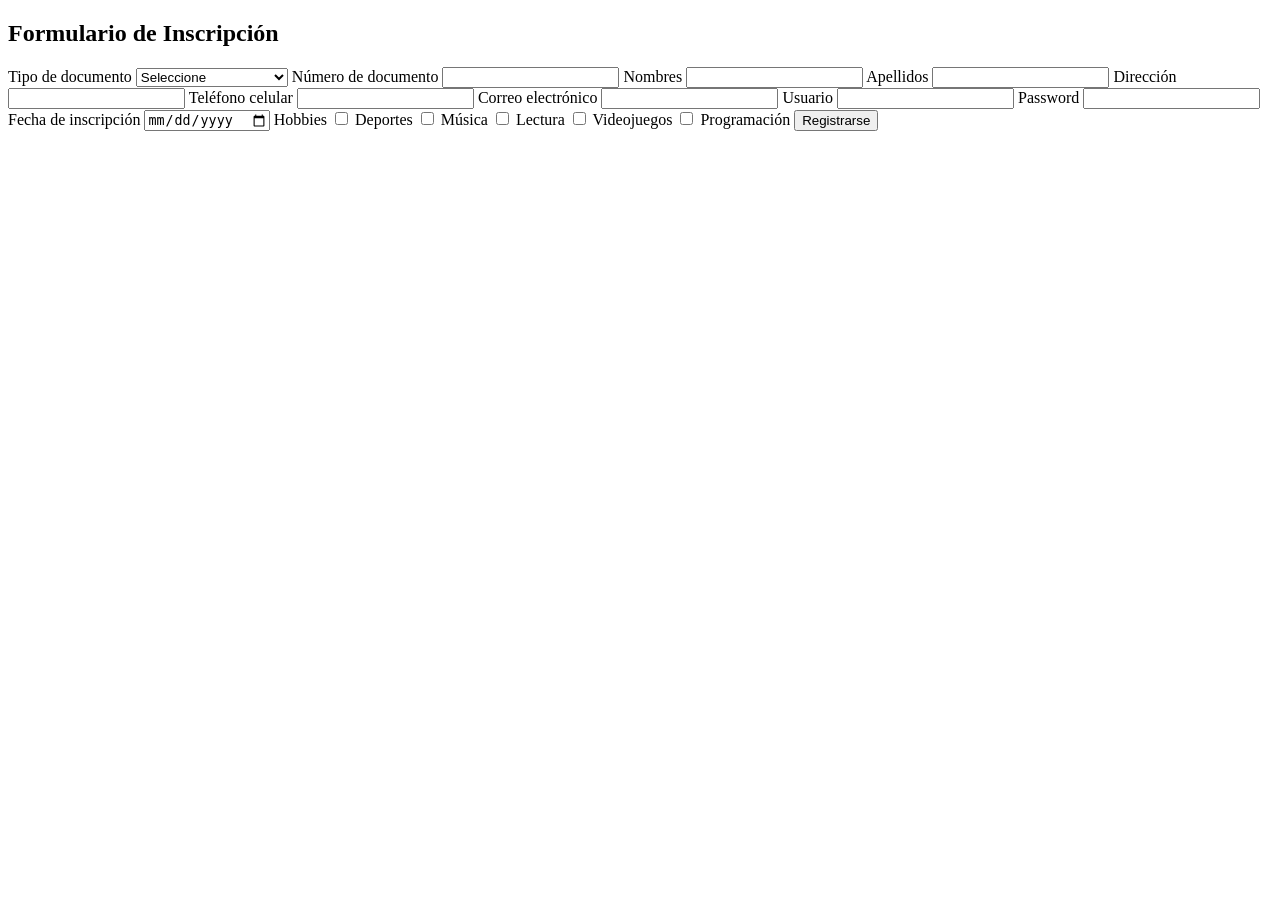
==== formulario/index.html @ 59369bf4 "Primer commit" ====
<!DOCTYPE html>
<html>
<head>
<title>Formulario de Inscripción</title>

<link rel="stylesheet" href="eje1.css">

</head>

<body>

<div class="container">

<h2>Formulario de Inscripción</h2>

<form>

<label>Tipo de documento</label>
<select required>
<option value="">Seleccione</option>
<option>Cédula de ciudadanía</option>
<option>Tarjeta de identidad</option>
<option>Cédula extranjera</option>
<option>Pasaporte</option>
</select>

<label>Número de documento</label>
<input type="text" pattern="[0-9]{6,12}" required
title="Debe contener entre 6 y 12 números">

<label>Nombres</label>
<input type="text" minlength="3" maxlength="64"
pattern="[A-Za-zÁÉÍÓÚáéíóúñÑ ]{3,64}" required
title="Entre 3 y 64 caracteres, solo letras">

<label>Apellidos</label>
<input type="text" minlength="3" maxlength="64"
pattern="[A-Za-zÁÉÍÓÚáéíóúñÑ ]{3,64}" required
title="Entre 3 y 64 caracteres, solo letras">

<label>Dirección</label>
<input type="text" required>

<label>Teléfono celular</label>
<input type="tel" pattern="[0-9]{10}" required
title="Debe tener 10 números">

<label>Correo electrónico</label>
<input type="email"
pattern="[A-Za-z0-9._%+-]+@[A-Za-z0-9.-]+\.[A-Za-z]{2,}"
required
title="Debe contener @ y dominio válido">

<label>Usuario</label>
<input type="text" minlength="5" maxlength="20"
pattern="[A-Za-z0-9_]{5,20}" required
title="Entre 5 y 20 caracteres, letras o números">

<label>Password</label>
<input type="password"
pattern="(?=.[a-z])(?=.[A-Z])(?=.[0-9])(?=.[._\-]).{8,}"
required
title="Debe tener mínimo 8 caracteres, mayúscula, minúscula, número y símbolo (. _ -)">

<label>Fecha de inscripción</label>
<input type="date" required>

<label>Hobbies</label>

<label><input class="hobbies" type="checkbox"> Deportes</label>
<label><input class="hobbies" type="checkbox"> Música</label>
<label><input class="hobbies" type="checkbox"> Lectura</label>
<label><input class="hobbies" type="checkbox"> Videojuegos</label>
<label><input class="hobbies" type="checkbox"> Programación</label>

<button type="submit">Registrarse</button>

</form>

</div>

</body>
</html>
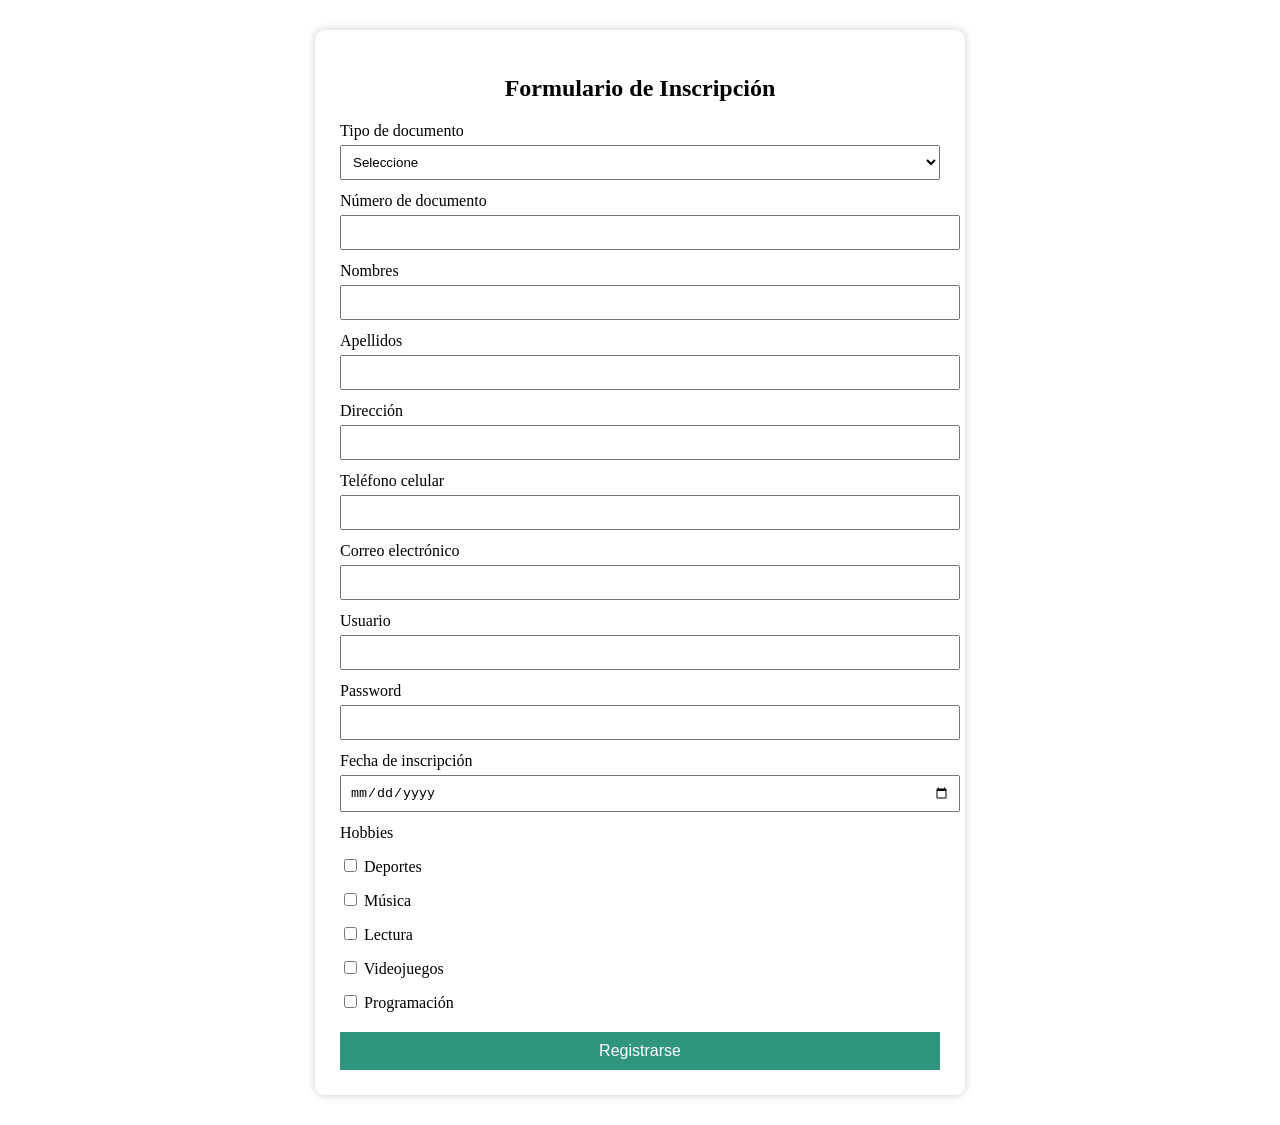
==== commit 17e1b488: "Actualicé diseño / cambios" ====
--- a/formulario/index.html
+++ b/formulario/index.html
@@ -3,7 +3,7 @@
 <head>
 <title>Formulario de Inscripción</title>
 
-<link rel="stylesheet" href="eje1.css">
+<link rel="stylesheet" href="css.css">
 
 </head>
 
--- a/formulario/css.css
+++ b/formulario/css.css
@@ -0,0 +1,47 @@
+body{
+    font-family: 'Times New Roman', Times, serif;
+    background:white;
+}
+
+.container{
+    width:600px;
+    margin:30px auto;
+    background:white;
+    padding:25px;
+    border-radius:10px;
+    box-shadow:0px 0px 10px rgba(0,0,0,0.2);
+}
+
+h2{
+    text-align:center;
+}
+
+label{
+    display:block;
+    margin-top:12px;
+}
+
+input, select{
+    width:100%;
+    padding:8px;
+    margin-top:5px;
+}
+
+.hobbies{
+    width:auto;
+}
+
+button{
+    margin-top:20px;
+    padding:10px;
+    width:100%;
+    background:#2f957f;
+    color:white;
+    border:none;
+    font-size:16px;
+    cursor:pointer;
+}
+
+button:hover{
+    background:#1f4f6a;
+}
